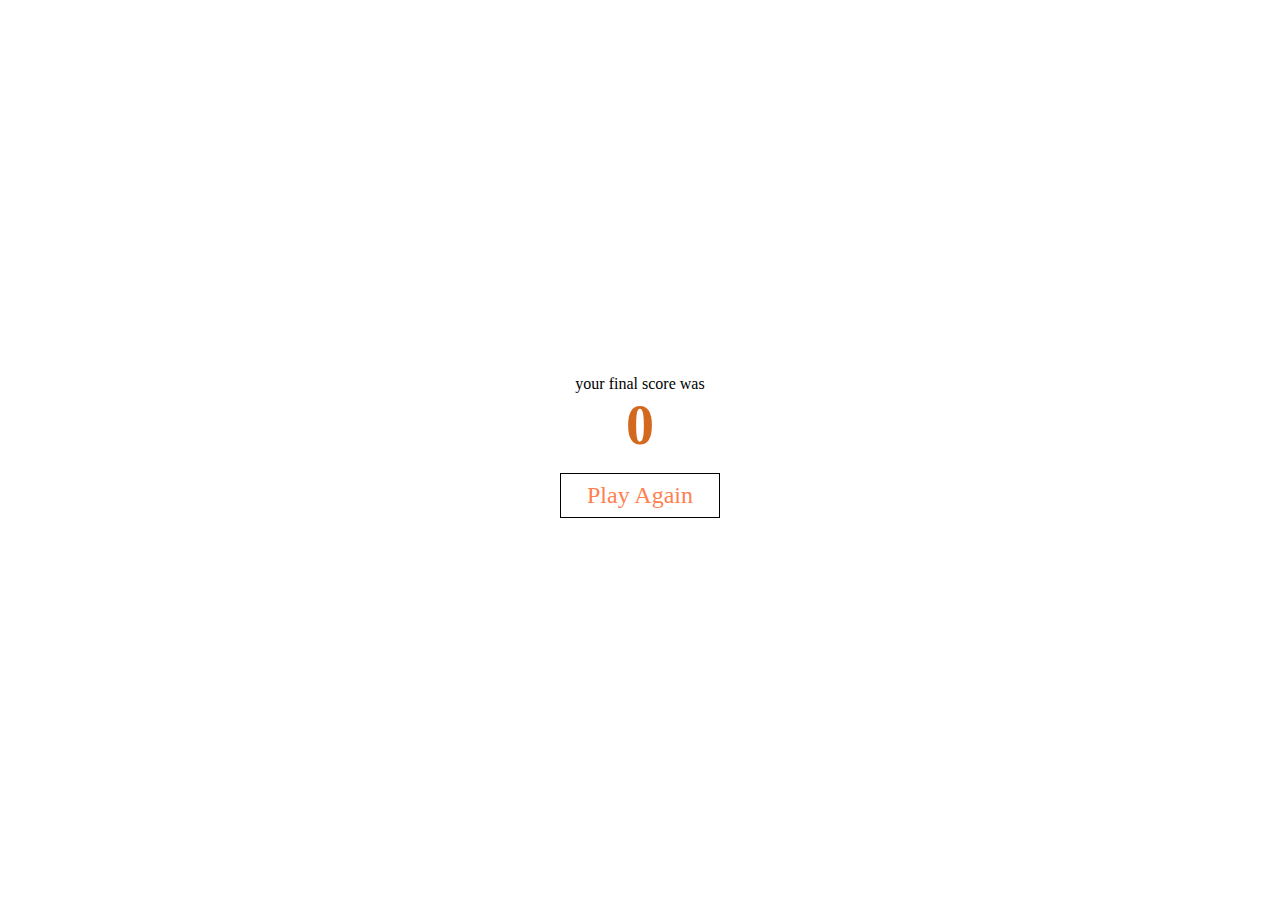
==== gameboard.html @ afa34691 "done with everything i think need to go over it and change stuff if needed, before uploading it to t" ====
<!DOCTYPE html>
<html lang="en">
<head>
    <meta charset="UTF-8">
    <meta name="viewport" content="width=device-width, initial-scale=1.0">
    <meta http-equiv="X-UA-Compatible" content="ie=edge">
    <link rel="stylesheet" href="main.css">
    <link rel="stylesheet" href="gameboard.css">
    <title>Quiz Gameboard</title>
</head>
<body>
    <div class="container">
        <div id="game" class="justify-center flex-column">
            <div id="hud">
                <div class="hud-item">
                    <p class="hud-prefix">
                        Question
                    </p>
                    <h1 class="hud-main-text" id="questionCounter"></h1>
                </div>
                <div class="hud-item">
                    <p class="hud-prefix">
                        Score
                    </p>
                    <h1 class="hud-main-text" id="score">
                        0
                    </h1>
                </div>
            </div>
            <h2 id="question"> What is the answer to this question?</h2>
            <div class="choice-container">
                <p class="choice-prefix">A</p>
                <p class="choice-text" data-number="1">Choice 1</p>
            </div>
            <div class="choice-container">
                <p class="choice-prefix">B</p>
                <p class="choice-text" data-number="2">Choice 2</p>
            </div>
            <div class="choice-container">
                <p class="choice-prefix">C</p>
                <p class="choice-text" data-number="3">Choice 3</p>
            </div>
            <div class="choice-container">
                <p class="choice-prefix">D</p>
                <p class="choice-text" data-number="4">Choice 4</p>
            </div>
        </div>
    </div>
    <script src="game.js"></script>
</body>
</html>
---- main.css ----
* {
    box-sizing: border-box;
    margin: 0;
    padding: 0;
}

h1, h2 {
    margin-bottom: 1rem;
    font-size: 3.5rem;
    color: chocolate;
}

.container {
    width: 100vw;
    height: 100vh;
    display: flex;
    justify-content: center;
    align-items: center;
    max-width: 80rem;
    margin: 0 auto;
}

.container > * {
    width: 100%;
}

.flex-column {
    display: flex;
    flex-direction: column;
}

.flex-center {
    justify-content: center;
    align-items: center;
}

.justify-center{
    justify-content: center;
}

.btn {
    font-size: 1.5rem;
    padding: 0.5rem 0;
    width: 10rem;
    text-align: center;
    border: 0.1rem solid black;
    margin-bottom: 0.5rem;
    text-decoration: none;
    color: coral;
}

form {
    width: 100%;
    display: flex;
    flex-direction: column;
    align-items: center;
}

input {
    margin-bottom: 0.5rem;
    width: 20rem;
    padding: 0.5rem;
    font-size: 1.2rem;
}

select {
    margin-bottom: 0.5rem;
    width: 20rem;
    padding: 0.5rem;
    font-size: 1.2rem;
}
---- gameboard.css ----
.choice-container {
    display: flex;
    margin-bottom: 0.5rem;
    width: 100%;
    border: 0.2rem solid black
}

.choice-container:hover {
    cursor: pointer;
    transform: translateY(-0.1rem)
}

.choice-text {
    padding: 0.7rem;
    width: 100%;
}

.choice-prefix {
    padding: 0.7rem 1rem;
    background-color: aqua;
}

.correct {
    background-color: #28a745;
}
  
.incorrect {
    background-color: #dc3545;
}

#hud {
    display: flex;
    justify-content: space-between;
}

.hud-prefix {
    text-align: center;
    font-size: 1.5rem;
}

.hud-main-text {
    text-align: center;
}
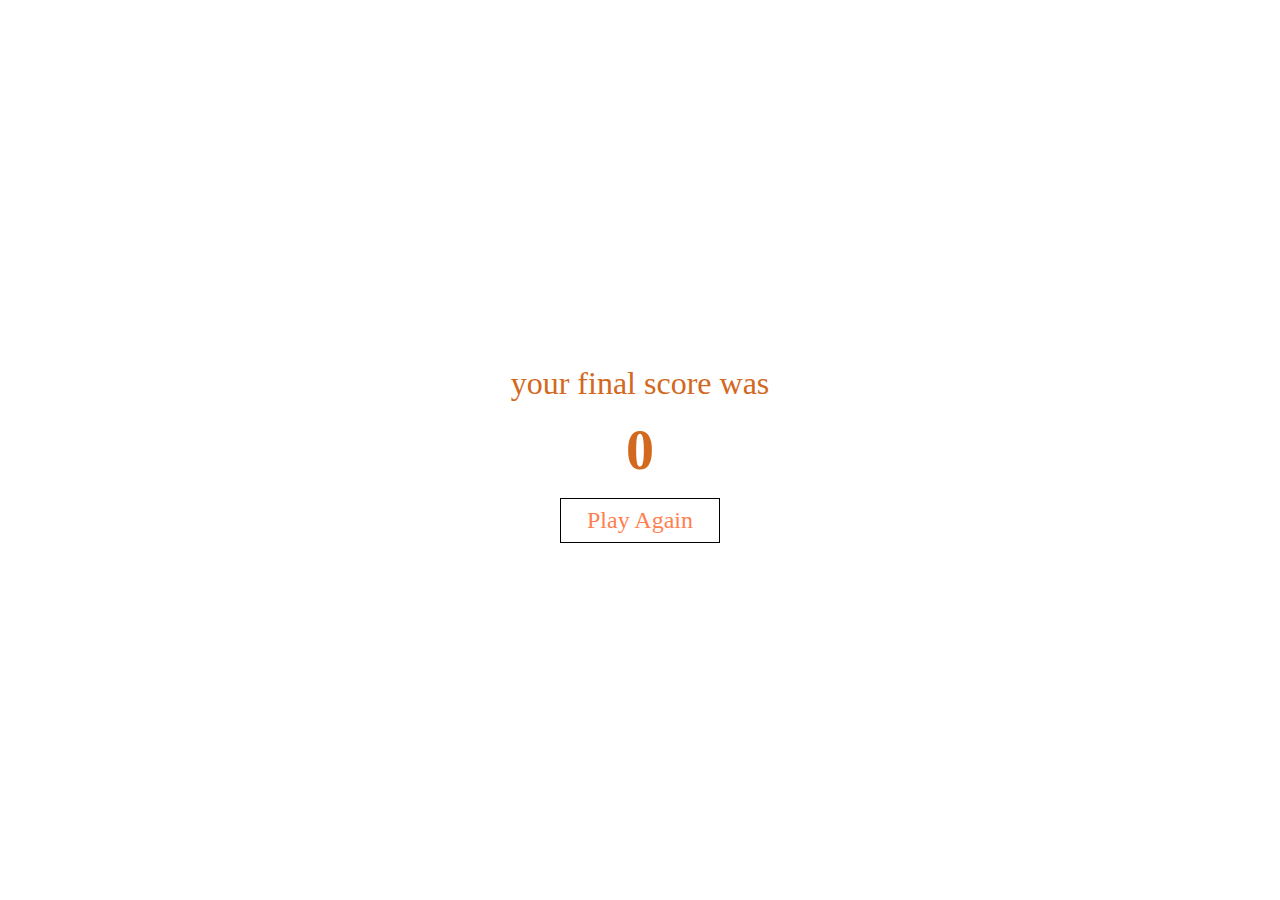
==== commit f8bb6ed2: "added the math category questions" ====
--- a/gameboard.html
+++ b/gameboard.html
@@ -4,8 +4,8 @@
     <meta charset="UTF-8">
     <meta name="viewport" content="width=device-width, initial-scale=1.0">
     <meta http-equiv="X-UA-Compatible" content="ie=edge">
-    <link rel="stylesheet" href="main.css">
-    <link rel="stylesheet" href="gameboard.css">
+    <link rel="stylesheet" href="/resources/css/main.css">
+    <link rel="stylesheet" href="/resources/css/gameboard.css">
     <title>Quiz Gameboard</title>
 </head>
 <body>
@@ -46,6 +46,6 @@
             </div>
         </div>
     </div>
-    <script src="game.js"></script>
+    <script src="/resources/gameboard.js"></script>
 </body>
 </html>--- a/resources/css/main.css
+++ b/resources/css/main.css
@@ -0,0 +1,77 @@
+* {
+    box-sizing: border-box;
+    margin: 0;
+    padding: 0;
+}
+
+h1, h2 {
+    margin-bottom: 1rem;
+    font-size: 3.5rem;
+    color: chocolate;
+}
+
+.container {
+    width: 100vw;
+    height: 100vh;
+    display: flex;
+    justify-content: center;
+    align-items: center;
+    max-width: 80rem;
+    margin: 0 auto;
+}
+
+.container > * {
+    width: 100%;
+}
+
+.flex-column {
+    display: flex;
+    flex-direction: column;
+}
+
+.flex-center {
+    justify-content: center;
+    align-items: center;
+}
+
+.justify-center{
+    justify-content: center;
+}
+
+.btn {
+    font-size: 1.5rem;
+    padding: 0.5rem 0;
+    width: 10rem;
+    text-align: center;
+    border: 0.1rem solid black;
+    margin-bottom: 0.5rem;
+    text-decoration: none;
+    color: coral;
+}
+
+form {
+    width: 100%;
+    display: flex;
+    flex-direction: column;
+    align-items: center;
+}
+
+input {
+    margin-bottom: 0.5rem;
+    width: 20rem;
+    padding: 0.5rem;
+    font-size: 1.2rem;
+}
+
+select {
+    margin-bottom: 0.5rem;
+    width: 20rem;
+    padding: 0.5rem;
+    font-size: 1.2rem;
+}
+
+#playerName, #textInfo {
+    margin-bottom: 1rem;
+    font-size: 2rem;
+    color: chocolate;
+}
--- a/resources/css/gameboard.css
+++ b/resources/css/gameboard.css
@@ -0,0 +1,43 @@
+.choice-container {
+    display: flex;
+    margin-bottom: 0.5rem;
+    width: 100%;
+    border: 0.2rem solid black
+}
+
+.choice-container:hover {
+    cursor: pointer;
+    transform: translateY(-0.1rem)
+}
+
+.choice-text {
+    padding: 0.7rem;
+    width: 100%;
+}
+
+.choice-prefix {
+    padding: 0.7rem 1rem;
+    background-color: aqua;
+}
+
+.correct {
+    background-color: #28a745;
+}
+  
+.incorrect {
+    background-color: #dc3545;
+}
+
+#hud {
+    display: flex;
+    justify-content: space-between;
+}
+
+.hud-prefix {
+    text-align: center;
+    font-size: 1.5rem;
+}
+
+.hud-main-text {
+    text-align: center;
+}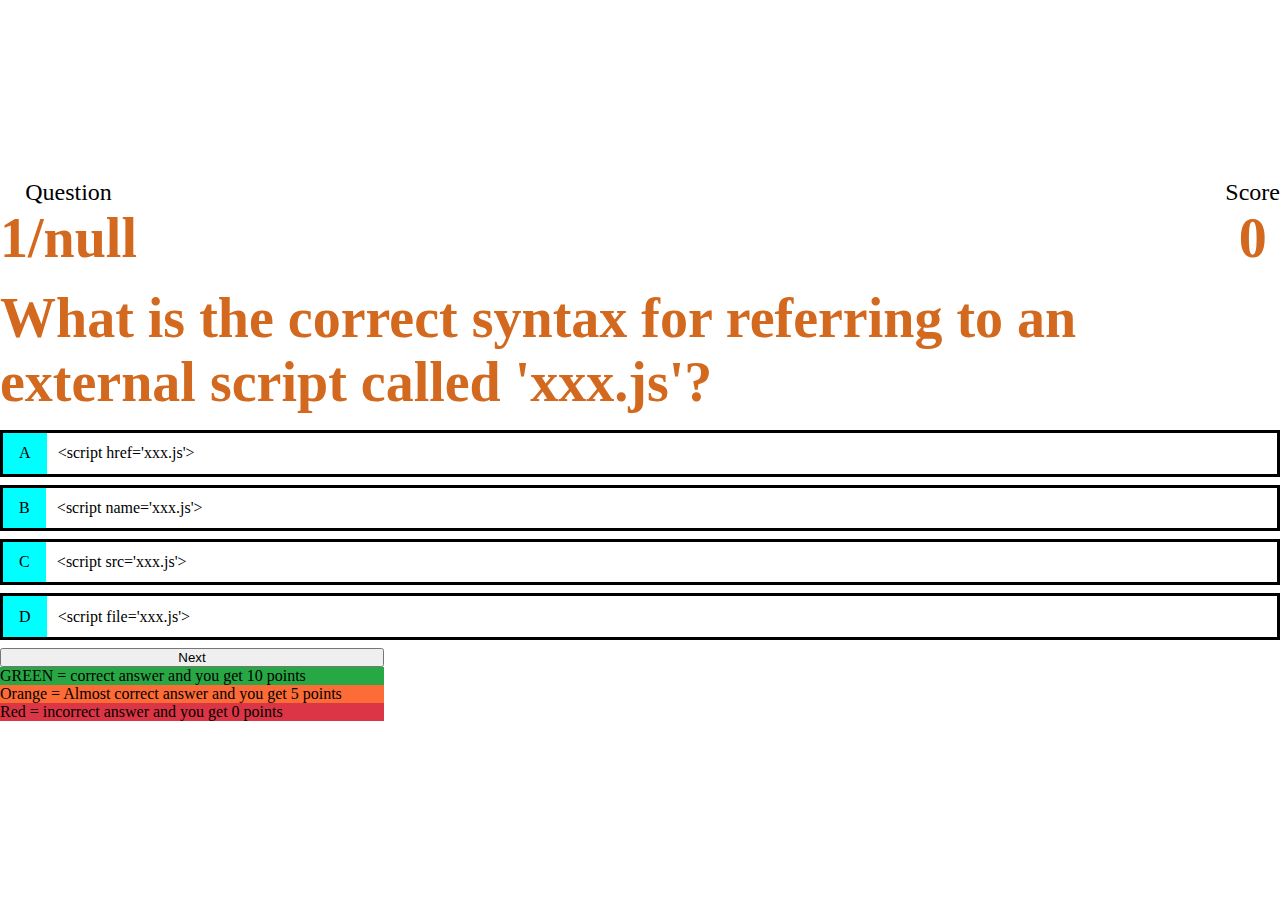
==== commit cacfd058: "you can now select multiple answer" ====
--- a/gameboard.html
+++ b/gameboard.html
@@ -4,13 +4,13 @@
     <meta charset="UTF-8">
     <meta name="viewport" content="width=device-width, initial-scale=1.0">
     <meta http-equiv="X-UA-Compatible" content="ie=edge">
-    <link rel="stylesheet" href="/resources/css/main.css">
-    <link rel="stylesheet" href="/resources/css/gameboard.css">
+    <link rel="stylesheet" href="resources/css/main.css">
+    <link rel="stylesheet" href="resources/css/gameboard.css">
     <title>Quiz Gameboard</title>
 </head>
 <body>
     <div class="container">
-        <div id="game" class="justify-center flex-column">
+        <div id="gameboard" class="justify-center flex-column">
             <div id="hud">
                 <div class="hud-item">
                     <p class="hud-prefix">
@@ -44,8 +44,14 @@
                 <p class="choice-prefix">D</p>
                 <p class="choice-text" data-number="4">Choice 4</p>
             </div>
+            <div id="infoBox">
+                <button id="nextQ">Next</button>
+                    <p id="greenCorrect">GREEN = correct answer and you get 10 points</p>
+                    <p id="orangeAlmost">Orange = Almost correct answer and you get 5 points</p>
+                    <p id="redIncorrect">Red = incorrect answer and you get 0 points</p>
+            </div>
         </div>
     </div>
-    <script src="/resources/gameboard.js"></script>
+    <script src="resources/gameboard.js"></script>
 </body>
 </html>--- a/resources/css/gameboard.css
+++ b/resources/css/gameboard.css
@@ -20,11 +20,25 @@
     background-color: aqua;
 }
 
-.correct {
+#infoBox {
+    display: flex;
+    flex-direction: column;
+    width: 30%;
+}
+
+.choiceSelected {
+    background-color: cyan;
+}
+
+.correct, #greenCorrect {
     background-color: #28a745;
 }
-  
-.incorrect {
+
+.almost, #orangeAlmost {
+    background-color: rgb(253, 107, 54);
+}
+
+.incorrect, #redIncorrect {
     background-color: #dc3545;
 }
 
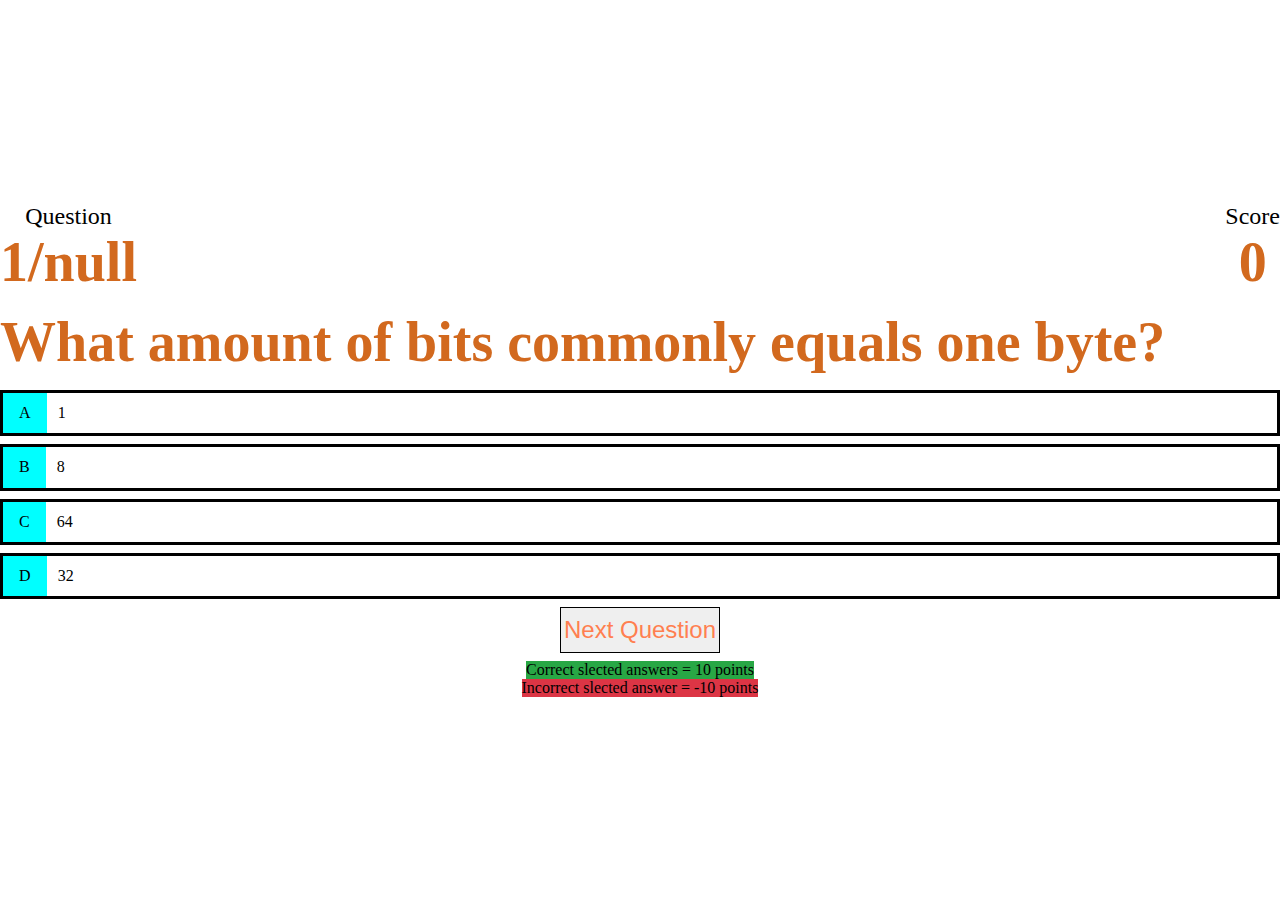
==== commit 47f3e707: "a little styling and small mistake fixed" ====
--- a/gameboard.html
+++ b/gameboard.html
@@ -45,10 +45,9 @@
                 <p class="choice-text" data-number="4">Choice 4</p>
             </div>
             <div id="infoBox">
-                <button id="nextQ">Next</button>
-                    <p id="greenCorrect">GREEN = correct answer and you get 10 points</p>
-                    <p id="orangeAlmost">Orange = Almost correct answer and you get 5 points</p>
-                    <p id="redIncorrect">Red = incorrect answer and you get 0 points</p>
+                <button class="btn" id="nextQ">Next Question</button>
+                    <p id="greenCorrect">Correct slected answers = 10 points</p>
+                    <p id="redIncorrect">Incorrect slected answer = -10 points</p>
             </div>
         </div>
     </div>
--- a/resources/css/gameboard.css
+++ b/resources/css/gameboard.css
@@ -23,22 +23,19 @@
 #infoBox {
     display: flex;
     flex-direction: column;
-    width: 30%;
+    align-items: center;
+    width: 100%;
 }
 
 .choiceSelected {
     background-color: cyan;
 }
 
-.correct, #greenCorrect {
+#greenCorrect {
     background-color: #28a745;
 }
 
-.almost, #orangeAlmost {
-    background-color: rgb(253, 107, 54);
-}
-
-.incorrect, #redIncorrect {
+#redIncorrect {
     background-color: #dc3545;
 }
 
@@ -54,4 +51,8 @@
 
 .hud-main-text {
     text-align: center;
+}
+
+#nextQ {
+    margin: 0, auto;
 }